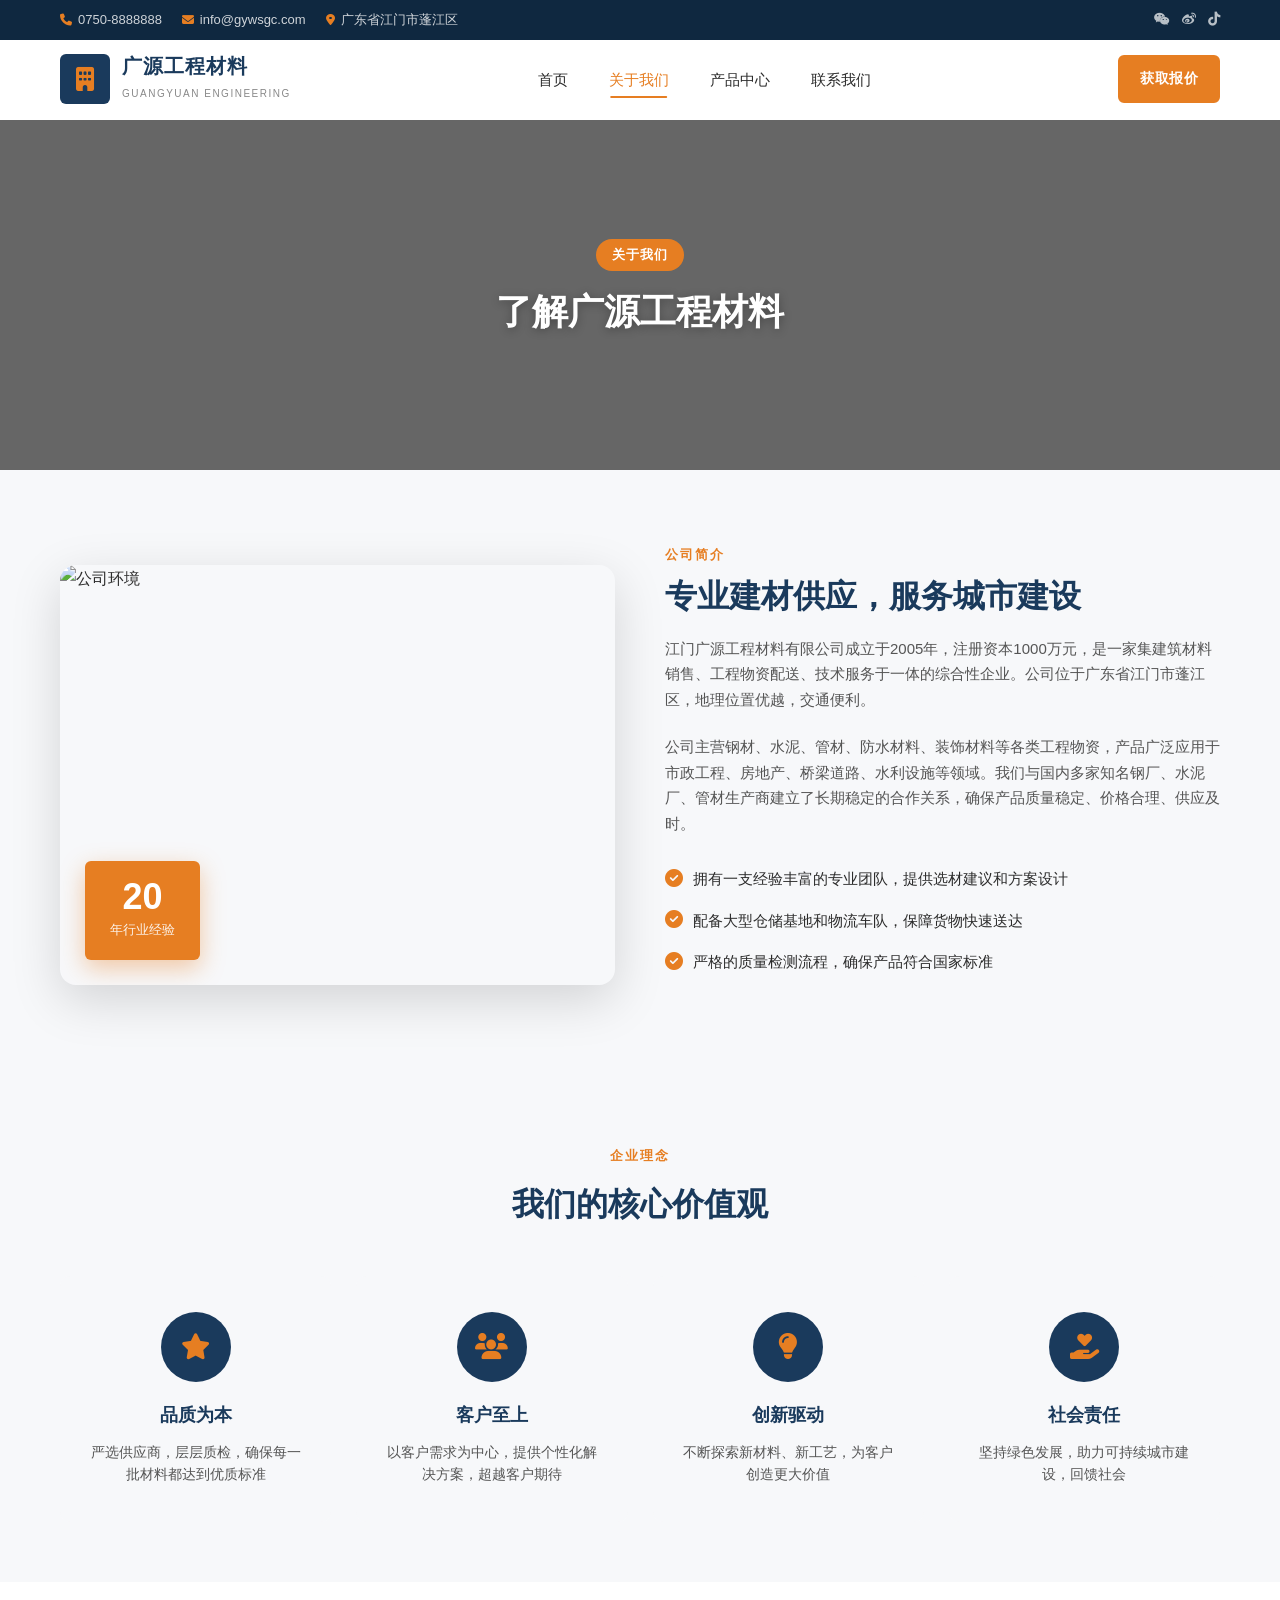
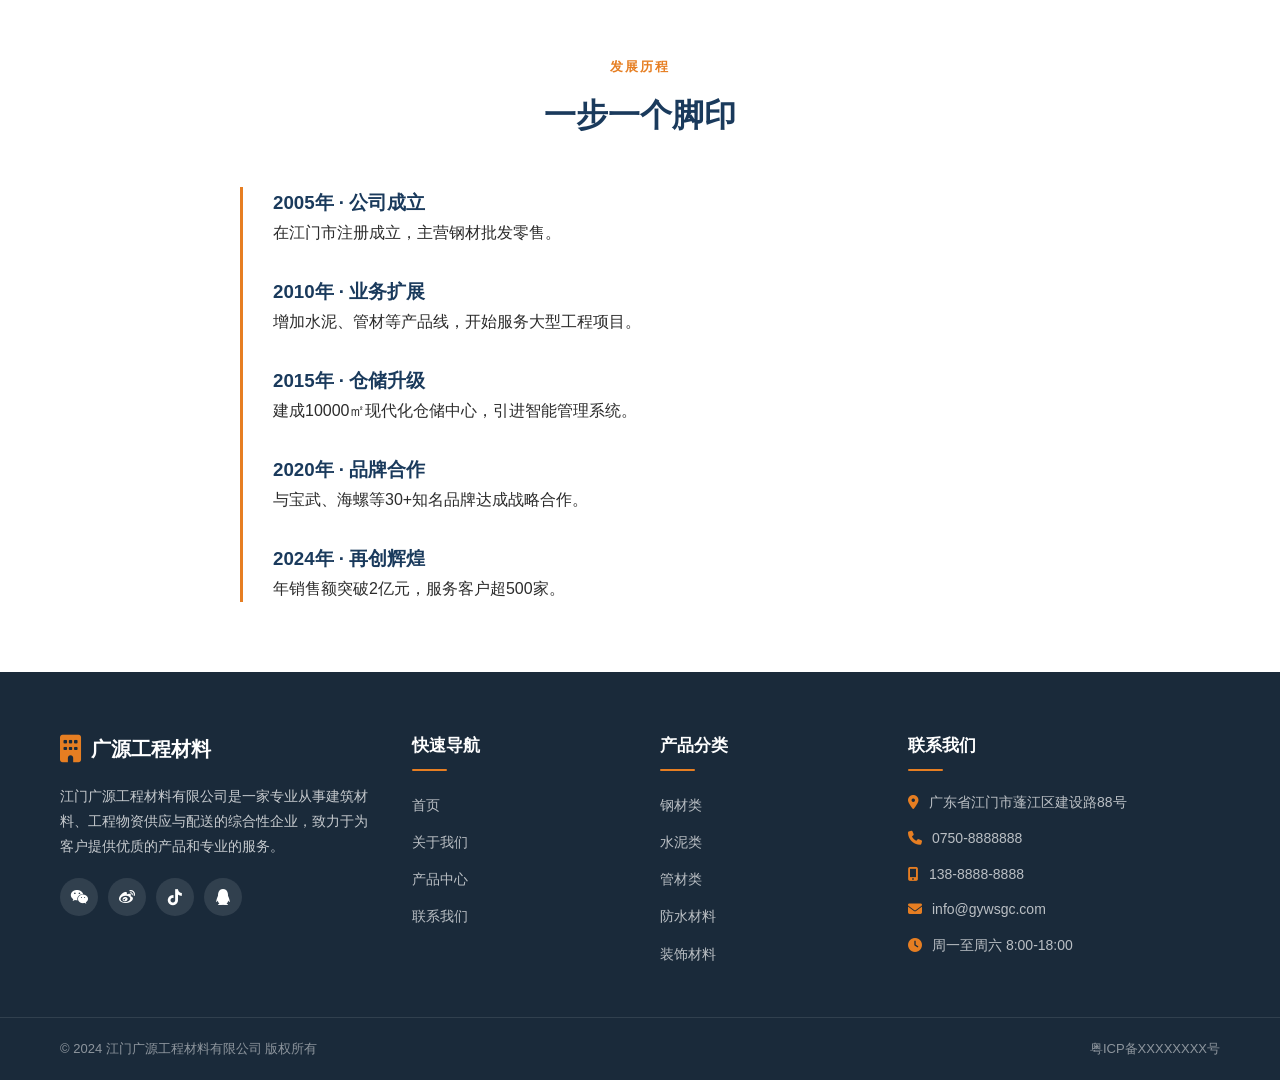
==== about.html @ 24486367 "fix" ====
<!DOCTYPE html>
<html lang="zh-CN">
<head>
    <meta charset="UTF-8">
    <meta name="viewport" content="width=device-width, initial-scale=1.0">
    <title>关于我们 - 江门广源工程材料有限公司</title>
    <meta name="description" content="江门广源工程材料有限公司，20年建材供应经验，专业服务，诚信经营。">
    <link rel="stylesheet" href="css/style.css">
    <link rel="stylesheet" href="https://cdnjs.cloudflare.com/ajax/libs/font-awesome/6.4.0/css/all.min.css">
</head>
<body>
    <!-- 顶部通知栏（与首页相同） -->
    <div class="top-bar">
        <div class="container top-bar-inner">
            <div class="top-bar-left">
                <span><i class="fas fa-phone"></i> 0750-8888888</span>
                <span><i class="fas fa-envelope"></i> info@gywsgc.com</span>
                <span><i class="fas fa-map-marker-alt"></i> 广东省江门市蓬江区</span>
            </div>
            <div class="top-bar-right">
                <a href="#" aria-label="微信"><i class="fab fa-weixin"></i></a>
                <a href="#" aria-label="微博"><i class="fab fa-weibo"></i></a>
                <a href="#" aria-label="抖音"><i class="fab fa-tiktok"></i></a>
            </div>
        </div>
    </div>

    <!-- 导航栏（与首页相同，仅高亮不同） -->
    <header class="header" id="header">
        <div class="container nav-container">
            <a href="index.html" class="logo">
                <div class="logo-icon"><i class="fas fa-building"></i></div>
                <div class="logo-text">
                    <h1>广源工程材料</h1>
                    <span>GUANGYUAN ENGINEERING</span>
                </div>
            </a>
            <nav class="nav-menu" id="navMenu">
                <ul>
                    <li><a href="index.html">首页</a></li>
                    <li><a href="about.html" class="active">关于我们</a></li>
                    <li><a href="products.html">产品中心</a></li>
                    <li><a href="contact.html">联系我们</a></li>
                </ul>
            </nav>
            <div class="nav-actions">
                <a href="contact.html" class="btn btn-primary btn-quote">获取报价</a>
                <button class="hamburger" id="hamburger" aria-label="菜单">
                    <span></span><span></span><span></span>
                </button>
            </div>
        </div>
    </header>

    <!-- 页面横幅 -->
    <section class="hero-slider" style="height: 350px;">
        <div class="slide active" style="background-image: linear-gradient(rgba(0,0,0,0.6), rgba(0,0,0,0.6)), url('https://picsum.photos/1920/600?random=10');">
            <div class="container slide-content" style="text-align:center; max-width:100%;">
                <span class="slide-tag">关于我们</span>
                <h2 style="font-size: 36px;">了解广源工程材料</h2>
            </div>
        </div>
    </section>

    <!-- 公司详细介绍 -->
    <section class="about-preview">
        <div class="container about-preview-grid">
            <div class="about-preview-image">
                <img src="https://picsum.photos/600/500?random=20" alt="公司环境" loading="lazy">
                <div class="experience-badge">
                    <span class="number">20</span>
                    <span class="label">年行业经验</span>
                </div>
            </div>
            <div class="about-preview-content">
                <span class="section-tag">公司简介</span>
                <h2>专业建材供应，服务城市建设</h2>
                <p class="about-desc">江门广源工程材料有限公司成立于2005年，注册资本1000万元，是一家集建筑材料销售、工程物资配送、技术服务于一体的综合性企业。公司位于广东省江门市蓬江区，地理位置优越，交通便利。</p>
                <p class="about-desc">公司主营钢材、水泥、管材、防水材料、装饰材料等各类工程物资，产品广泛应用于市政工程、房地产、桥梁道路、水利设施等领域。我们与国内多家知名钢厂、水泥厂、管材生产商建立了长期稳定的合作关系，确保产品质量稳定、价格合理、供应及时。</p>
                <ul class="about-list">
                    <li><i class="fas fa-check-circle"></i> 拥有一支经验丰富的专业团队，提供选材建议和方案设计</li>
                    <li><i class="fas fa-check-circle"></i> 配备大型仓储基地和物流车队，保障货物快速送达</li>
                    <li><i class="fas fa-check-circle"></i> 严格的质量检测流程，确保产品符合国家标准</li>
                </ul>
            </div>
        </div>
    </section>

    <!-- 企业理念 -->
    <section class="features" style="background:var(--bg-light);">
        <div class="container">
            <div class="section-header">
                <span class="section-tag">企业理念</span>
                <h2>我们的核心价值观</h2>
            </div>
            <div class="features-grid">
                <div class="feature-card">
                    <div class="feature-icon"><i class="fas fa-star"></i></div>
                    <h3>品质为本</h3>
                    <p>严选供应商，层层质检，确保每一批材料都达到优质标准</p>
                </div>
                <div class="feature-card">
                    <div class="feature-icon"><i class="fas fa-users"></i></div>
                    <h3>客户至上</h3>
                    <p>以客户需求为中心，提供个性化解决方案，超越客户期待</p>
                </div>
                <div class="feature-card">
                    <div class="feature-icon"><i class="fas fa-lightbulb"></i></div>
                    <h3>创新驱动</h3>
                    <p>不断探索新材料、新工艺，为客户创造更大价值</p>
                </div>
                <div class="feature-card">
                    <div class="feature-icon"><i class="fas fa-hand-holding-heart"></i></div>
                    <h3>社会责任</h3>
                    <p>坚持绿色发展，助力可持续城市建设，回馈社会</p>
                </div>
            </div>
        </div>
    </section>

    <!-- 发展历程简表 -->
    <section class="news-section" style="padding:70px 0;">
        <div class="container">
            <div class="section-header">
                <span class="section-tag">发展历程</span>
                <h2>一步一个脚印</h2>
            </div>
            <div style="max-width:800px; margin:0 auto;">
                <div style="border-left:3px solid var(--accent); padding-left:30px;">
                    <div style="margin-bottom:30px;">
                        <h3 style="color:var(--primary);">2005年 · 公司成立</h3>
                        <p>在江门市注册成立，主营钢材批发零售。</p>
                    </div>
                    <div style="margin-bottom:30px;">
                        <h3 style="color:var(--primary);">2010年 · 业务扩展</h3>
                        <p>增加水泥、管材等产品线，开始服务大型工程项目。</p>
                    </div>
                    <div style="margin-bottom:30px;">
                        <h3 style="color:var(--primary);">2015年 · 仓储升级</h3>
                        <p>建成10000㎡现代化仓储中心，引进智能管理系统。</p>
                    </div>
                    <div style="margin-bottom:30px;">
                        <h3 style="color:var(--primary);">2020年 · 品牌合作</h3>
                        <p>与宝武、海螺等30+知名品牌达成战略合作。</p>
                    </div>
                    <div>
                        <h3 style="color:var(--primary);">2024年 · 再创辉煌</h3>
                        <p>年销售额突破2亿元，服务客户超500家。</p>
                    </div>
                </div>
            </div>
        </div>
    </section>

    <!-- 页脚（与首页相同） -->
    <footer class="footer">
        <div class="container footer-grid">
            <div class="footer-col footer-about">
                <div class="footer-logo">
                    <i class="fas fa-building"></i>
                    <span>广源工程材料</span>
                </div>
                <p>江门广源工程材料有限公司是一家专业从事建筑材料、工程物资供应与配送的综合性企业，致力于为客户提供优质的产品和专业的服务。</p>
                <div class="footer-social">
                    <a href="#" aria-label="微信"><i class="fab fa-weixin"></i></a>
                    <a href="#" aria-label="微博"><i class="fab fa-weibo"></i></a>
                    <a href="#" aria-label="抖音"><i class="fab fa-tiktok"></i></a>
                    <a href="#" aria-label="QQ"><i class="fab fa-qq"></i></a>
                </div>
            </div>
            <div class="footer-col">
                <h3>快速导航</h3>
                <ul>
                    <li><a href="index.html">首页</a></li>
                    <li><a href="about.html">关于我们</a></li>
                    <li><a href="products.html">产品中心</a></li>
                    <li><a href="contact.html">联系我们</a></li>
                </ul>
            </div>
            <div class="footer-col">
                <h3>产品分类</h3>
                <ul>
                    <li><a href="products.html">钢材类</a></li>
                    <li><a href="products.html">水泥类</a></li>
                    <li><a href="products.html">管材类</a></li>
                    <li><a href="products.html">防水材料</a></li>
                    <li><a href="products.html">装饰材料</a></li>
                </ul>
            </div>
            <div class="footer-col footer-contact">
                <h3>联系我们</h3>
                <ul>
                    <li><i class="fas fa-map-marker-alt"></i> 广东省江门市蓬江区建设路88号</li>
                    <li><i class="fas fa-phone"></i> 0750-8888888</li>
                    <li><i class="fas fa-mobile-alt"></i> 138-8888-8888</li>
                    <li><i class="fas fa-envelope"></i> info@gywsgc.com</li>
                    <li><i class="fas fa-clock"></i> 周一至周六 8:00-18:00</li>
                </ul>
            </div>
        </div>
        <div class="footer-bottom">
            <div class="container footer-bottom-inner">
                <p>&copy; 2024 江门广源工程材料有限公司 版权所有</p>
                <p><a href="#">粤ICP备XXXXXXXX号</a></p>
            </div>
        </div>
    </footer>

    <button class="back-to-top" id="backToTop" aria-label="返回顶部"><i class="fas fa-chevron-up"></i></button>
    <script src="js/main.js"></script>
</body>
</html>
---- css/style.css ----
/* ========================================
   广源工程材料 - 主样式表
   ======================================== */

/* CSS 变量 */
:root {
    --primary: #1a3a5c;
    --primary-dark: #0f2840;
    --primary-light: #2a5a8c;
    --accent: #e67e22;
    --accent-hover: #d35400;
    --text-dark: #2c2c2c;
    --text-medium: #555;
    --text-light: #888;
    --bg-light: #f7f8fa;
    --bg-white: #ffffff;
    --bg-dark: #1a2a3a;
    --border: #e5e7eb;
    --shadow-sm: 0 2px 10px rgba(0, 0, 0, 0.06);
    --shadow-md: 0 5px 25px rgba(0, 0, 0, 0.1);
    --shadow-lg: 0 15px 50px rgba(0, 0, 0, 0.15);
    --radius: 10px;
    --radius-sm: 6px;
    --radius-lg: 16px;
    --transition: all 0.3s ease;
    --font-family: 'PingFang SC', 'Microsoft YaHei', 'Helvetica Neue', Arial, sans-serif;
}

/* 全局重置 */
* {
    margin: 0;
    padding: 0;
    box-sizing: border-box;
}

html {
    scroll-behavior: smooth;
    -webkit-font-smoothing: antialiased;
    -moz-osx-font-smoothing: grayscale;
}

body {
    font-family: var(--font-family);
    color: var(--text-dark);
    line-height: 1.7;
    overflow-x: hidden;
    background: var(--bg-white);
}

/* 容器 */
.container {
    max-width: 1200px;
    margin: 0 auto;
    padding: 0 20px;
}

/* 按钮 */
.btn {
    display: inline-flex;
    align-items: center;
    gap: 8px;
    padding: 12px 28px;
    border-radius: var(--radius-sm);
    font-size: 15px;
    font-weight: 600;
    text-decoration: none;
    cursor: pointer;
    transition: var(--transition);
    border: 2px solid transparent;
    letter-spacing: 0.5px;
}

.btn-primary {
    background: var(--accent);
    color: #fff;
    border-color: var(--accent);
}

.btn-primary:hover {
    background: var(--accent-hover);
    border-color: var(--accent-hover);
    transform: translateY(-2px);
    box-shadow: 0 8px 25px rgba(230, 126, 34, 0.35);
}

.btn-outline {
    background: transparent;
    color: #fff;
    border-color: rgba(255, 255, 255, 0.7);
}

.btn-outline:hover {
    background: #fff;
    color: var(--primary);
    border-color: #fff;
    transform: translateY(-2px);
}

.btn-light {
    background: #fff;
    color: var(--primary);
    border-color: #fff;
}

.btn-light:hover {
    background: #f0f0f0;
    border-color: #f0f0f0;
    transform: translateY(-2px);
    box-shadow: 0 8px 25px rgba(255, 255, 255, 0.3);
}

.btn-outline-light {
    background: transparent;
    color: #fff;
    border-color: rgba(255, 255, 255, 0.5);
}

.btn-outline-light:hover {
    background: rgba(255, 255, 255, 0.15);
    border-color: #fff;
}

/* ========================================
   顶部通知栏
   ======================================== */
.top-bar {
    background: var(--primary-dark);
    color: rgba(255, 255, 255, 0.8);
    font-size: 13px;
    padding: 8px 0;
}

.top-bar-inner {
    display: flex;
    justify-content: space-between;
    align-items: center;
    flex-wrap: wrap;
    gap: 10px;
}

.top-bar-left {
    display: flex;
    gap: 20px;
    flex-wrap: wrap;
}

.top-bar-left span {
    display: inline-flex;
    align-items: center;
    gap: 6px;
}

.top-bar-left i {
    color: var(--accent);
    font-size: 12px;
}

.top-bar-right {
    display: flex;
    gap: 12px;
}

.top-bar-right a {
    color: rgba(255, 255, 255, 0.7);
    font-size: 14px;
    transition: var(--transition);
}

.top-bar-right a:hover {
    color: var(--accent);
}

/* ========================================
   导航栏
   ======================================== */
.header {
    background: var(--bg-white);
    position: sticky;
    top: 0;
    z-index: 1000;
    transition: var(--transition);
    border-bottom: 1px solid transparent;
}

.header.scrolled {
    box-shadow: 0 4px 20px rgba(0, 0, 0, 0.08);
    border-bottom-color: var(--border);
}

.nav-container {
    display: flex;
    align-items: center;
    justify-content: space-between;
    padding-top: 14px;
    padding-bottom: 14px;
    gap: 20px;
}

.logo {
    display: flex;
    align-items: center;
    gap: 12px;
    text-decoration: none;
    flex-shrink: 0;
}

.logo-icon {
    width: 50px;
    height: 50px;
    background: var(--primary);
    border-radius: var(--radius-sm);
    display: flex;
    align-items: center;
    justify-content: center;
    color: var(--accent);
    font-size: 24px;
    flex-shrink: 0;
}

.logo-text h1 {
    font-size: 20px;
    color: var(--primary);
    font-weight: 700;
    letter-spacing: 1px;
    line-height: 1.2;
}

.logo-text span {
    font-size: 10px;
    color: var(--text-light);
    letter-spacing: 1.5px;
    text-transform: uppercase;
}

.nav-menu ul {
    display: flex;
    list-style: none;
    gap: 5px;
}

.nav-menu ul li a {
    display: block;
    padding: 10px 18px;
    text-decoration: none;
    color: var(--text-dark);
    font-size: 15px;
    font-weight: 500;
    border-radius: var(--radius-sm);
    transition: var(--transition);
    position: relative;
}

.nav-menu ul li a::after {
    content: '';
    position: absolute;
    bottom: 4px;
    left: 50%;
    transform: translateX(-50%);
    width: 0;
    height: 2px;
    background: var(--accent);
    transition: var(--transition);
    border-radius: 2px;
}

.nav-menu ul li a:hover,
.nav-menu ul li a.active {
    color: var(--accent);
}

.nav-menu ul li a:hover::after,
.nav-menu ul li a.active::after {
    width: 60%;
}

.nav-actions {
    display: flex;
    align-items: center;
    gap: 12px;
}

.btn-quote {
    padding: 10px 20px;
    font-size: 14px;
    white-space: nowrap;
}

/* 汉堡菜单 */
.hamburger {
    display: none;
    flex-direction: column;
    gap: 5px;
    background: none;
    border: none;
    cursor: pointer;
    padding: 5px;
}

.hamburger span {
    display: block;
    width: 25px;
    height: 2px;
    background: var(--primary);
    transition: var(--transition);
    border-radius: 2px;
}

/* ========================================
   Hero 轮播区
   ======================================== */
.hero-slider {
    position: relative;
    height: 580px;
    overflow: hidden;
}

.slide {
    position: absolute;
    top: 0;
    left: 0;
    width: 100%;
    height: 100%;
    background-size: cover;
    background-position: center;
    opacity: 0;
    transition: opacity 0.8s ease;
    display: flex;
    align-items: center;
}

.slide.active {
    opacity: 1;
}

.slide-content {
    position: relative;
    z-index: 2;
    color: #fff;
    max-width: 600px;
}

.slide-tag {
    display: inline-block;
    background: var(--accent);
    padding: 5px 16px;
    border-radius: 20px;
    font-size: 13px;
    font-weight: 600;
    letter-spacing: 1px;
    margin-bottom: 18px;
}

.slide-content h2 {
    font-size: 42px;
    font-weight: 700;
    line-height: 1.3;
    margin-bottom: 16px;
    text-shadow: 0 2px 10px rgba(0, 0, 0, 0.3);
}

.slide-content p {
    font-size: 17px;
    color: rgba(255, 255, 255, 0.85);
    margin-bottom: 28px;
    text-shadow: 0 1px 5px rgba(0, 0, 0, 0.3);
    max-width: 500px;
}

.slide-buttons {
    display: flex;
    gap: 14px;
    flex-wrap: wrap;
}

/* 轮播控制 */
.slider-dots {
    position: absolute;
    bottom: 30px;
    left: 50%;
    transform: translateX(-50%);
    display: flex;
    gap: 10px;
    z-index: 10;
}

.dot {
    width: 12px;
    height: 12px;
    border-radius: 50%;
    background: rgba(255, 255, 255, 0.5);
    cursor: pointer;
    transition: var(--transition);
    border: 2px solid transparent;
}

.dot.active {
    background: var(--accent);
    border-color: #fff;
    transform: scale(1.3);
}

.slider-arrow {
    position: absolute;
    top: 50%;
    transform: translateY(-50%);
    background: rgba(0, 0, 0, 0.35);
    color: #fff;
    border: none;
    width: 50px;
    height: 50px;
    border-radius: 50%;
    cursor: pointer;
    z-index: 10;
    transition: var(--transition);
    display: flex;
    align-items: center;
    justify-content: center;
    font-size: 18px;
}

.slider-arrow:hover {
    background: var(--accent);
}

.slider-arrow.prev {
    left: 25px;
}

.slider-arrow.next {
    right: 25px;
}

/* ========================================
   核心优势
   ======================================== */
.features {
    padding: 60px 0;
    background: var(--bg-white);
}

.features-grid {
    display: grid;
    grid-template-columns: repeat(4, 1fr);
    gap: 25px;
}

.feature-card {
    text-align: center;
    padding: 35px 25px;
    border-radius: var(--radius);
    background: var(--bg-light);
    transition: var(--transition);
    border: 1px solid transparent;
}

.feature-card:hover {
    background: var(--bg-white);
    border-color: var(--border);
    box-shadow: var(--shadow-md);
    transform: translateY(-6px);
}

.feature-icon {
    width: 70px;
    height: 70px;
    margin: 0 auto 18px;
    background: var(--primary);
    border-radius: 50%;
    display: flex;
    align-items: center;
    justify-content: center;
    color: var(--accent);
    font-size: 26px;
    transition: var(--transition);
}

.feature-card:hover .feature-icon {
    background: var(--accent);
    color: #fff;
    transform: scale(1.1);
}

.feature-card h3 {
    font-size: 18px;
    font-weight: 600;
    color: var(--primary);
    margin-bottom: 10px;
}

.feature-card p {
    font-size: 14px;
    color: var(--text-medium);
    line-height: 1.6;
}

/* ========================================
   关于我们预览
   ======================================== */
.about-preview {
    padding: 70px 0;
    background: var(--bg-light);
}

.about-preview-grid {
    display: grid;
    grid-template-columns: 1fr 1fr;
    gap: 50px;
    align-items: center;
}

.about-preview-image {
    position: relative;
    border-radius: var(--radius-lg);
    overflow: hidden;
    box-shadow: var(--shadow-lg);
}

.about-preview-image img {
    width: 100%;
    height: 420px;
    object-fit: cover;
    display: block;
    transition: var(--transition);
}

.about-preview-image:hover img {
    transform: scale(1.03);
}

.experience-badge {
    position: absolute;
    bottom: 25px;
    left: 25px;
    background: var(--accent);
    color: #fff;
    padding: 18px 25px;
    border-radius: var(--radius-sm);
    text-align: center;
    box-shadow: 0 8px 25px rgba(230, 126, 34, 0.4);
}

.experience-badge .number {
    display: block;
    font-size: 36px;
    font-weight: 700;
    line-height: 1;
}

.experience-badge .label {
    font-size: 13px;
    opacity: 0.9;
}

.section-tag {
    display: inline-block;
    color: var(--accent);
    font-size: 13px;
    font-weight: 600;
    letter-spacing: 2px;
    text-transform: uppercase;
    margin-bottom: 10px;
}

.about-preview-content h2 {
    font-size: 32px;
    color: var(--primary);
    margin-bottom: 18px;
    line-height: 1.3;
}

.about-desc {
    color: var(--text-medium);
    font-size: 15px;
    margin-bottom: 22px;
}

.about-list {
    list-style: none;
    margin-bottom: 28px;
}

.about-list li {
    padding: 8px 0;
    color: var(--text-dark);
    font-size: 15px;
    display: flex;
    align-items: center;
    gap: 10px;
}

.about-list li i {
    color: var(--accent);
    font-size: 18px;
}

/* ========================================
   产品分类展示
   ======================================== */
.product-categories {
    padding: 70px 0;
    background: var(--bg-white);
}

.section-header {
    text-align: center;
    margin-bottom: 45px;
}

.section-header h2 {
    font-size: 32px;
    color: var(--primary);
    margin-bottom: 10px;
}

.section-header p {
    color: var(--text-light);
    font-size: 15px;
}

.product-grid {
    display: grid;
    grid-template-columns: repeat(4, 1fr);
    gap: 25px;
}

.product-card {
    background: var(--bg-white);
    border-radius: var(--radius);
    overflow: hidden;
    border: 1px solid var(--border);
    transition: var(--transition);
}

.product-card:hover {
    box-shadow: var(--shadow-md);
    transform: translateY(-6px);
    border-color: transparent;
}

.product-image {
    position: relative;
    overflow: hidden;
    height: 220px;
}

.product-image img {
    width: 100%;
    height: 100%;
    object-fit: cover;
    transition: var(--transition);
}

.product-card:hover .product-image img {
    transform: scale(1.08);
}

.product-badge {
    position: absolute;
    top: 15px;
    left: 15px;
    background: #e74c3c;
    color: #fff;
    font-size: 12px;
    padding: 4px 12px;
    border-radius: 20px;
    font-weight: 600;
}

.product-info {
    padding: 20px;
    text-align: center;
}

.product-info h3 {
    font-size: 17px;
    color: var(--primary);
    margin-bottom: 6px;
    font-weight: 600;
}

.product-info p {
    font-size: 13px;
    color: var(--text-light);
    margin-bottom: 12px;
}

.product-link {
    color: var(--accent);
    text-decoration: none;
    font-size: 14px;
    font-weight: 600;
    display: inline-flex;
    align-items: center;
    gap: 5px;
    transition: var(--transition);
}

.product-link i {
    font-size: 12px;
    transition: var(--transition);
}

.product-link:hover {
    color: var(--accent-hover);
}

.product-link:hover i {
    transform: translateX(4px);
}

/* ========================================
   数据统计
   ======================================== */
.stats-section {
    padding: 60px 0;
    background: var(--primary);
    background-image: linear-gradient(135deg, var(--primary) 0%, var(--primary-dark) 100%);
}

.stats-grid {
    display: grid;
    grid-template-columns: repeat(4, 1fr);
    gap: 30px;
    text-align: center;
}

.stat-item {
    padding: 20px;
}

.stat-number {
    display: block;
    font-size: 48px;
    font-weight: 700;
    color: var(--accent);
    line-height: 1;
    margin-bottom: 8px;
}

.stat-label {
    font-size: 15px;
    color: rgba(255, 255, 255, 0.8);
    letter-spacing: 1px;
}

/* ========================================
   合作品牌
   ======================================== */
.brands {
    padding: 70px 0;
    background: var(--bg-light);
}

.brands-grid {
    display: grid;
    grid-template-columns: repeat(6, 1fr);
    gap: 20px;
}

.brand-item {
    background: var(--bg-white);
    padding: 25px 15px;
    text-align: center;
    border-radius: var(--radius-sm);
    font-size: 14px;
    font-weight: 600;
    color: var(--text-medium);
    border: 1px solid var(--border);
    transition: var(--transition);
    display: flex;
    flex-direction: column;
    align-items: center;
    gap: 8px;
}

.brand-item i {
    font-size: 28px;
    color: var(--primary-light);
    transition: var(--transition);
}

.brand-item:hover {
    color: var(--accent);
    border-color: var(--accent);
    box-shadow: var(--shadow-sm);
    transform: translateY(-3px);
}

.brand-item:hover i {
    color: var(--accent);
}

/* ========================================
   新闻动态
   ======================================== */
.news-section {
    padding: 70px 0;
    background: var(--bg-white);
}

.news-grid {
    display: grid;
    grid-template-columns: repeat(3, 1fr);
    gap: 25px;
}

.news-card {
    display: flex;
    gap: 18px;
    padding: 25px;
    background: var(--bg-light);
    border-radius: var(--radius);
    transition: var(--transition);
    border: 1px solid transparent;
}

.news-card:hover {
    background: var(--bg-white);
    border-color: var(--border);
    box-shadow: var(--shadow-md);
    transform: translateY(-4px);
}

.news-date {
    flex-shrink: 0;
    text-align: center;
    background: var(--primary);
    color: #fff;
    border-radius: var(--radius-sm);
    padding: 12px 14px;
    height: fit-content;
    min-width: 65px;
}

.news-date .day {
    display: block;
    font-size: 24px;
    font-weight: 700;
    line-height: 1;
}

.news-date .month {
    font-size: 11px;
    opacity: 0.8;
}

.news-content h3 {
    font-size: 15px;
    color: var(--primary);
    margin-bottom: 8px;
    font-weight: 600;
    line-height: 1.4;
}

.news-content p {
    font-size: 13px;
    color: var(--text-light);
    margin-bottom: 10px;
    display: -webkit-box;
    -webkit-line-clamp: 2;
    -webkit-box-orient: vertical;
    overflow: hidden;
}

.news-content a {
    color: var(--accent);
    text-decoration: none;
    font-size: 13px;
    font-weight: 600;
    display: inline-flex;
    align-items: center;
    gap: 5px;
    transition: var(--transition);
}

.news-content a i {
    font-size: 11px;
    transition: var(--transition);
}

.news-content a:hover {
    color: var(--accent-hover);
}

.news-content a:hover i {
    transform: translateX(4px);
}

/* ========================================
   CTA 区域
   ======================================== */
.cta-section {
    padding: 70px 0;
    background: var(--accent);
    background-image: linear-gradient(135deg, var(--accent) 0%, #d35400 100%);
}

.cta-content {
    text-align: center;
    color: #fff;
}

.cta-content h2 {
    font-size: 34px;
    margin-bottom: 12px;
    font-weight: 700;
}

.cta-content p {
    font-size: 16px;
    opacity: 0.9;
    margin-bottom: 28px;
}

.cta-buttons {
    display: flex;
    justify-content: center;
    gap: 16px;
    flex-wrap: wrap;
}

/* ========================================
   页脚
   ======================================== */
.footer {
    background: var(--bg-dark);
    color: rgba(255, 255, 255, 0.75);
    padding-top: 60px;
}

.footer-grid {
    display: grid;
    grid-template-columns: 1.5fr 1fr 1fr 1.5fr;
    gap: 40px;
    padding-bottom: 40px;
}

.footer-col h3 {
    color: #fff;
    font-size: 17px;
    margin-bottom: 20px;
    font-weight: 600;
    position: relative;
    padding-bottom: 10px;
}

.footer-col h3::after {
    content: '';
    position: absolute;
    bottom: 0;
    left: 0;
    width: 35px;
    height: 2px;
    background: var(--accent);
    border-radius: 2px;
}

.footer-logo {
    display: flex;
    align-items: center;
    gap: 10px;
    margin-bottom: 18px;
    color: #fff;
    font-size: 20px;
    font-weight: 700;
}

.footer-logo i {
    font-size: 28px;
    color: var(--accent);
}

.footer-about p {
    font-size: 14px;
    line-height: 1.8;
    margin-bottom: 18px;
}

.footer-social {
    display: flex;
    gap: 10px;
}

.footer-social a {
    width: 38px;
    height: 38px;
    background: rgba(255, 255, 255, 0.1);
    border-radius: 50%;
    display: flex;
    align-items: center;
    justify-content: center;
    color: #fff;
    font-size: 16px;
    transition: var(--transition);
    text-decoration: none;
}

.footer-social a:hover {
    background: var(--accent);
    transform: translateY(-3px);
}

.footer-col ul {
    list-style: none;
}

.footer-col ul li {
    margin-bottom: 10px;
}

.footer-col ul li a {
    color: rgba(255, 255, 255, 0.7);
    text-decoration: none;
    font-size: 14px;
    transition: var(--transition);
}

.footer-col ul li a:hover {
    color: var(--accent);
    padding-left: 5px;
}

.footer-contact ul li {
    display: flex;
    align-items: flex-start;
    gap: 10px;
    font-size: 14px;
    margin-bottom: 12px;
    color: rgba(255, 255, 255, 0.7);
}

.footer-contact ul li i {
    color: var(--accent);
    margin-top: 4px;
    font-size: 14px;
    flex-shrink: 0;
}

.footer-bottom {
    border-top: 1px solid rgba(255, 255, 255, 0.1);
    padding: 20px 0;
}

.footer-bottom-inner {
    display: flex;
    justify-content: space-between;
    align-items: center;
    flex-wrap: wrap;
    gap: 10px;
    font-size: 13px;
    color: rgba(255, 255, 255, 0.5);
}

.footer-bottom a {
    color: rgba(255, 255, 255, 0.5);
    text-decoration: none;
}

.footer-bottom a:hover {
    color: var(--accent);
}

/* ========================================
   返回顶部按钮
   ======================================== */
.back-to-top {
    position: fixed;
    bottom: 30px;
    right: 30px;
    width: 48px;
    height: 48px;
    background: var(--accent);
    color: #fff;
    border: none;
    border-radius: 50%;
    cursor: pointer;
    font-size: 18px;
    display: flex;
    align-items: center;
    justify-content: center;
    opacity: 0;
    visibility: hidden;
    transition: var(--transition);
    z-index: 999;
    box-shadow: 0 5px 20px rgba(230, 126, 34, 0.4);
}

.back-to-top.visible {
    opacity: 1;
    visibility: visible;
}

.back-to-top:hover {
    background: var(--accent-hover);
    transform: translateY(-4px);
}

/* ========================================
   响应式设计
   ======================================== */
@media (max-width: 1024px) {
    .features-grid {
        grid-template-columns: repeat(2, 1fr);
    }

    .product-grid {
        grid-template-columns: repeat(2, 1fr);
    }

    .brands-grid {
        grid-template-columns: repeat(3, 1fr);
    }

    .footer-grid {
        grid-template-columns: repeat(2, 1fr);
    }

    .slide-content h2 {
        font-size: 34px;
    }
}

@media (max-width: 768px) {
    .top-bar {
        display: none;
    }

    .nav-menu {
        position: fixed;
        top: 65px;
        left: 0;
        width: 100%;
        background: var(--bg-white);
        box-shadow: var(--shadow-md);
        transform: translateY(-150%);
        transition: var(--transition);
        z-index: 999;
        padding: 20px;
    }

    .nav-menu.open {
        transform: translateY(0);
    }

    .nav-menu ul {
        flex-direction: column;
        gap: 5px;
    }

    .nav-menu ul li a {
        padding: 12px 18px;
        border-radius: var(--radius-sm);
    }

    .nav-menu ul li a:hover {
        background: var(--bg-light);
    }

    .nav-menu ul li a::after {
        display: none;
    }

    .hamburger {
        display: flex;
    }

    .hamburger.active span:nth-child(1) {
        transform: rotate(45deg) translate(5px, 5px);
    }

    .hamburger.active span:nth-child(2) {
        opacity: 0;
    }

    .hamburger.active span:nth-child(3) {
        transform: rotate(-45deg) translate(5px, -5px);
    }

    .btn-quote {
        display: none;
    }

    .hero-slider {
        height: 450px;
    }

    .slide-content h2 {
        font-size: 26px;
    }

    .slide-content p {
        font-size: 14px;
    }

    .slider-arrow {
        width: 38px;
        height: 38px;
        font-size: 14px;
    }

    .slider-arrow.prev {
        left: 10px;
    }

    .slider-arrow.next {
        right: 10px;
    }

    .about-preview-grid {
        grid-template-columns: 1fr;
        gap: 30px;
    }

    .about-preview-image img {
        height: 300px;
    }

    .features-grid {
        grid-template-columns: 1fr;
        gap: 15px;
    }

    .product-grid {
        grid-template-columns: 1fr;
        gap: 18px;
    }

    .product-image {
        height: 200px;
    }

    .stats-grid {
        grid-template-columns: repeat(2, 1fr);
        gap: 20px;
    }

    .stat-number {
        font-size: 34px;
    }

    .brands-grid {
        grid-template-columns: repeat(2, 1fr);
        gap: 12px;
    }

    .news-grid {
        grid-template-columns: 1fr;
        gap: 16px;
    }

    .footer-grid {
        grid-template-columns: 1fr;
        gap: 30px;
    }

    .footer-bottom-inner {
        flex-direction: column;
        text-align: center;
    }

    .back-to-top {
        bottom: 20px;
        right: 20px;
        width: 42px;
        height: 42px;
        font-size: 16px;
    }
}

@media (max-width: 480px) {
    .slide-content h2 {
        font-size: 22px;
    }

    .slide-buttons .btn {
        padding: 10px 18px;
        font-size: 13px;
    }

    .hero-slider {
        height: 380px;
    }

    .experience-badge {
        padding: 12px 18px;
    }

    .experience-badge .number {
        font-size: 26px;
    }

    .section-header h2 {
        font-size: 24px;
    }

    .cta-content h2 {
        font-size: 26px;
    }
}
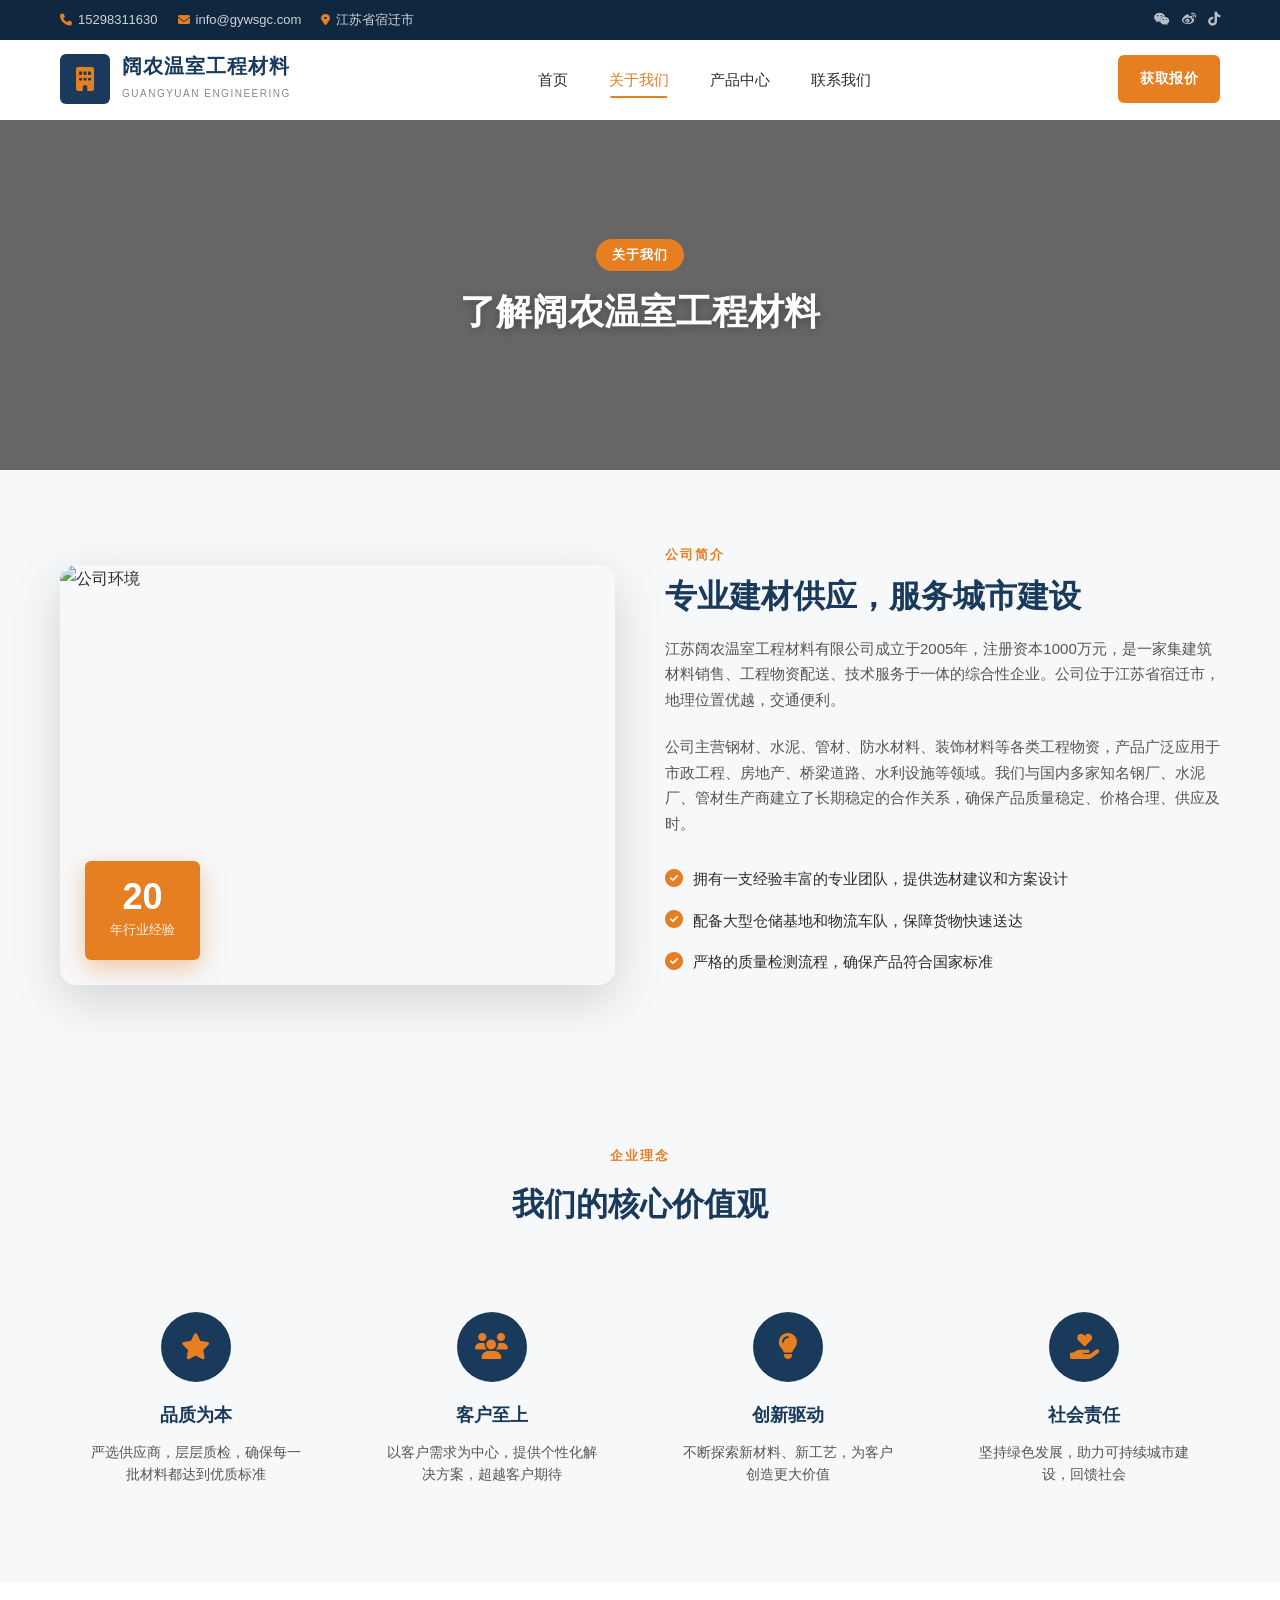
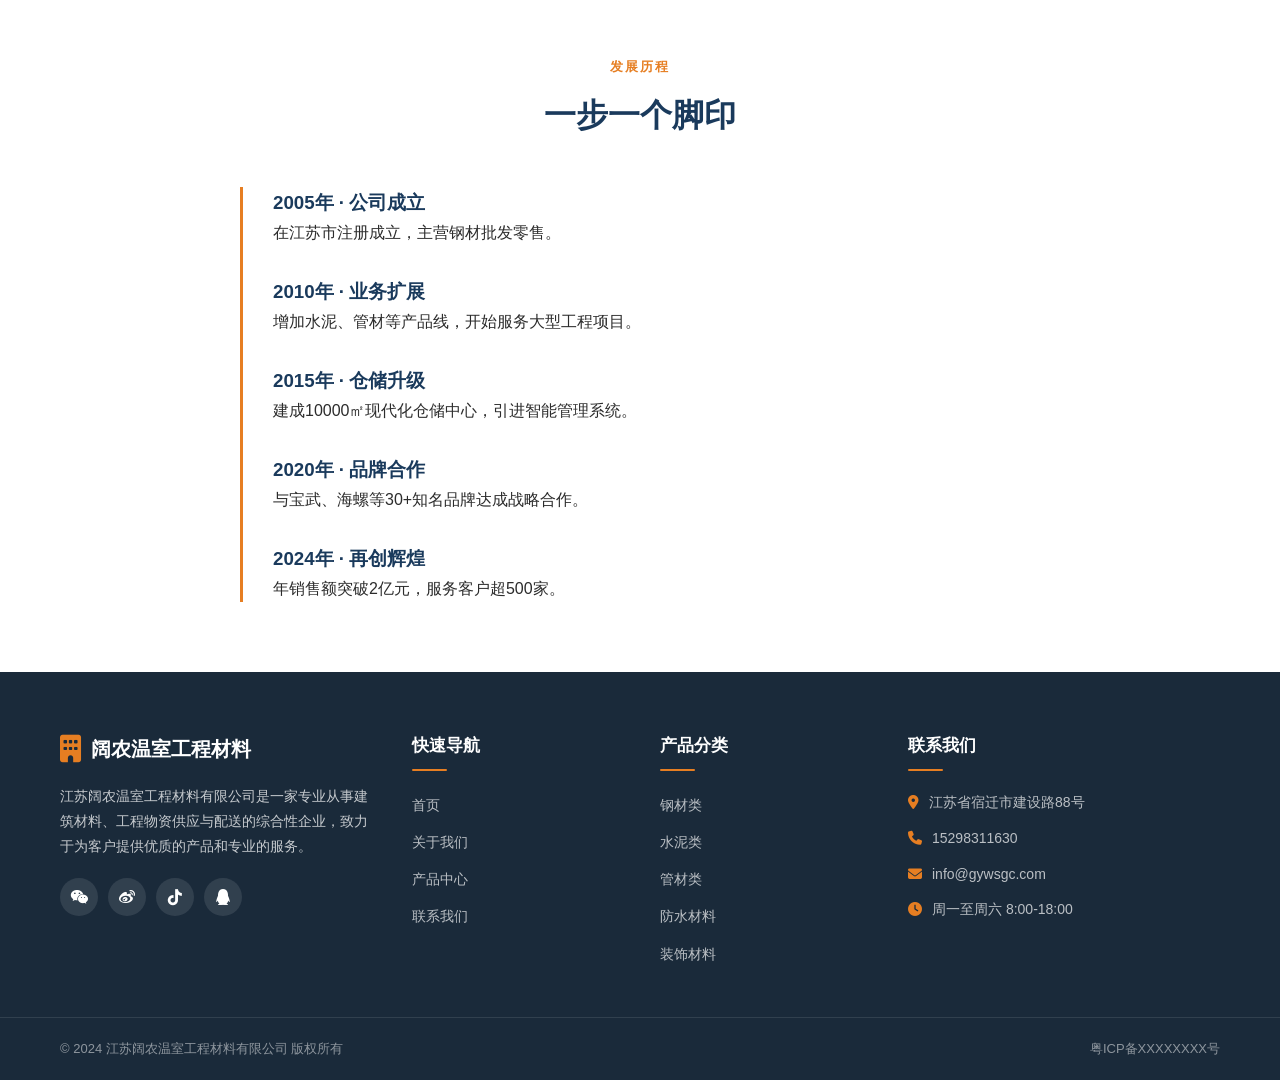
==== commit 8ef7f6e1: "fix(phone) & fix(address) & fix(company-name)" ====
--- a/about.html
+++ b/about.html
@@ -3,8 +3,8 @@
 <head>
     <meta charset="UTF-8">
     <meta name="viewport" content="width=device-width, initial-scale=1.0">
-    <title>关于我们 - 江门广源工程材料有限公司</title>
-    <meta name="description" content="江门广源工程材料有限公司，20年建材供应经验，专业服务，诚信经营。">
+    <title>关于我们 - 江苏阔农温室工程材料有限公司</title>
+    <meta name="description" content="江苏阔农温室工程材料有限公司，20年建材供应经验，专业服务，诚信经营。">
     <link rel="stylesheet" href="css/style.css">
     <link rel="stylesheet" href="https://cdnjs.cloudflare.com/ajax/libs/font-awesome/6.4.0/css/all.min.css">
 </head>
@@ -13,9 +13,9 @@
     <div class="top-bar">
         <div class="container top-bar-inner">
             <div class="top-bar-left">
-                <span><i class="fas fa-phone"></i> 0750-8888888</span>
+                <span><i class="fas fa-phone"></i> 15298311630</span>
                 <span><i class="fas fa-envelope"></i> info@gywsgc.com</span>
-                <span><i class="fas fa-map-marker-alt"></i> 广东省江门市蓬江区</span>
+                <span><i class="fas fa-map-marker-alt"></i> 江苏省宿迁市</span>
             </div>
             <div class="top-bar-right">
                 <a href="#" aria-label="微信"><i class="fab fa-weixin"></i></a>
@@ -31,7 +31,7 @@
             <a href="index.html" class="logo">
                 <div class="logo-icon"><i class="fas fa-building"></i></div>
                 <div class="logo-text">
-                    <h1>广源工程材料</h1>
+                    <h1>阔农温室工程材料</h1>
                     <span>GUANGYUAN ENGINEERING</span>
                 </div>
             </a>
@@ -57,7 +57,7 @@
         <div class="slide active" style="background-image: linear-gradient(rgba(0,0,0,0.6), rgba(0,0,0,0.6)), url('https://picsum.photos/1920/600?random=10');">
             <div class="container slide-content" style="text-align:center; max-width:100%;">
                 <span class="slide-tag">关于我们</span>
-                <h2 style="font-size: 36px;">了解广源工程材料</h2>
+                <h2 style="font-size: 36px;">了解阔农温室工程材料</h2>
             </div>
         </div>
     </section>
@@ -75,7 +75,7 @@
             <div class="about-preview-content">
                 <span class="section-tag">公司简介</span>
                 <h2>专业建材供应，服务城市建设</h2>
-                <p class="about-desc">江门广源工程材料有限公司成立于2005年，注册资本1000万元，是一家集建筑材料销售、工程物资配送、技术服务于一体的综合性企业。公司位于广东省江门市蓬江区，地理位置优越，交通便利。</p>
+                <p class="about-desc">江苏阔农温室工程材料有限公司成立于2005年，注册资本1000万元，是一家集建筑材料销售、工程物资配送、技术服务于一体的综合性企业。公司位于江苏省宿迁市，地理位置优越，交通便利。</p>
                 <p class="about-desc">公司主营钢材、水泥、管材、防水材料、装饰材料等各类工程物资，产品广泛应用于市政工程、房地产、桥梁道路、水利设施等领域。我们与国内多家知名钢厂、水泥厂、管材生产商建立了长期稳定的合作关系，确保产品质量稳定、价格合理、供应及时。</p>
                 <ul class="about-list">
                     <li><i class="fas fa-check-circle"></i> 拥有一支经验丰富的专业团队，提供选材建议和方案设计</li>
@@ -129,7 +129,7 @@
                 <div style="border-left:3px solid var(--accent); padding-left:30px;">
                     <div style="margin-bottom:30px;">
                         <h3 style="color:var(--primary);">2005年 · 公司成立</h3>
-                        <p>在江门市注册成立，主营钢材批发零售。</p>
+                        <p>在江苏市注册成立，主营钢材批发零售。</p>
                     </div>
                     <div style="margin-bottom:30px;">
                         <h3 style="color:var(--primary);">2010年 · 业务扩展</h3>
@@ -158,9 +158,9 @@
             <div class="footer-col footer-about">
                 <div class="footer-logo">
                     <i class="fas fa-building"></i>
-                    <span>广源工程材料</span>
-                </div>
-                <p>江门广源工程材料有限公司是一家专业从事建筑材料、工程物资供应与配送的综合性企业，致力于为客户提供优质的产品和专业的服务。</p>
+                    <span>阔农温室工程材料</span>
+                </div>
+                <p>江苏阔农温室工程材料有限公司是一家专业从事建筑材料、工程物资供应与配送的综合性企业，致力于为客户提供优质的产品和专业的服务。</p>
                 <div class="footer-social">
                     <a href="#" aria-label="微信"><i class="fab fa-weixin"></i></a>
                     <a href="#" aria-label="微博"><i class="fab fa-weibo"></i></a>
@@ -190,9 +190,8 @@
             <div class="footer-col footer-contact">
                 <h3>联系我们</h3>
                 <ul>
-                    <li><i class="fas fa-map-marker-alt"></i> 广东省江门市蓬江区建设路88号</li>
-                    <li><i class="fas fa-phone"></i> 0750-8888888</li>
-                    <li><i class="fas fa-mobile-alt"></i> 138-8888-8888</li>
+                    <li><i class="fas fa-map-marker-alt"></i> 江苏省宿迁市建设路88号</li>
+                    <li><i class="fas fa-phone"></i> 15298311630</li>
                     <li><i class="fas fa-envelope"></i> info@gywsgc.com</li>
                     <li><i class="fas fa-clock"></i> 周一至周六 8:00-18:00</li>
                 </ul>
@@ -200,7 +199,7 @@
         </div>
         <div class="footer-bottom">
             <div class="container footer-bottom-inner">
-                <p>&copy; 2024 江门广源工程材料有限公司 版权所有</p>
+                <p>&copy; 2024 江苏阔农温室工程材料有限公司 版权所有</p>
                 <p><a href="#">粤ICP备XXXXXXXX号</a></p>
             </div>
         </div>
@@ -209,4 +208,4 @@
     <button class="back-to-top" id="backToTop" aria-label="返回顶部"><i class="fas fa-chevron-up"></i></button>
     <script src="js/main.js"></script>
 </body>
-</html>+</html>
--- a/css/style.css
+++ b/css/style.css
@@ -1,5 +1,5 @@
 /* ========================================
-   广源工程材料 - 主样式表
+   阔农温室工程材料 - 主样式表
    ======================================== */
 
 /* CSS 变量 */
@@ -1296,4 +1296,4 @@
     .cta-content h2 {
         font-size: 26px;
     }
-}+}
